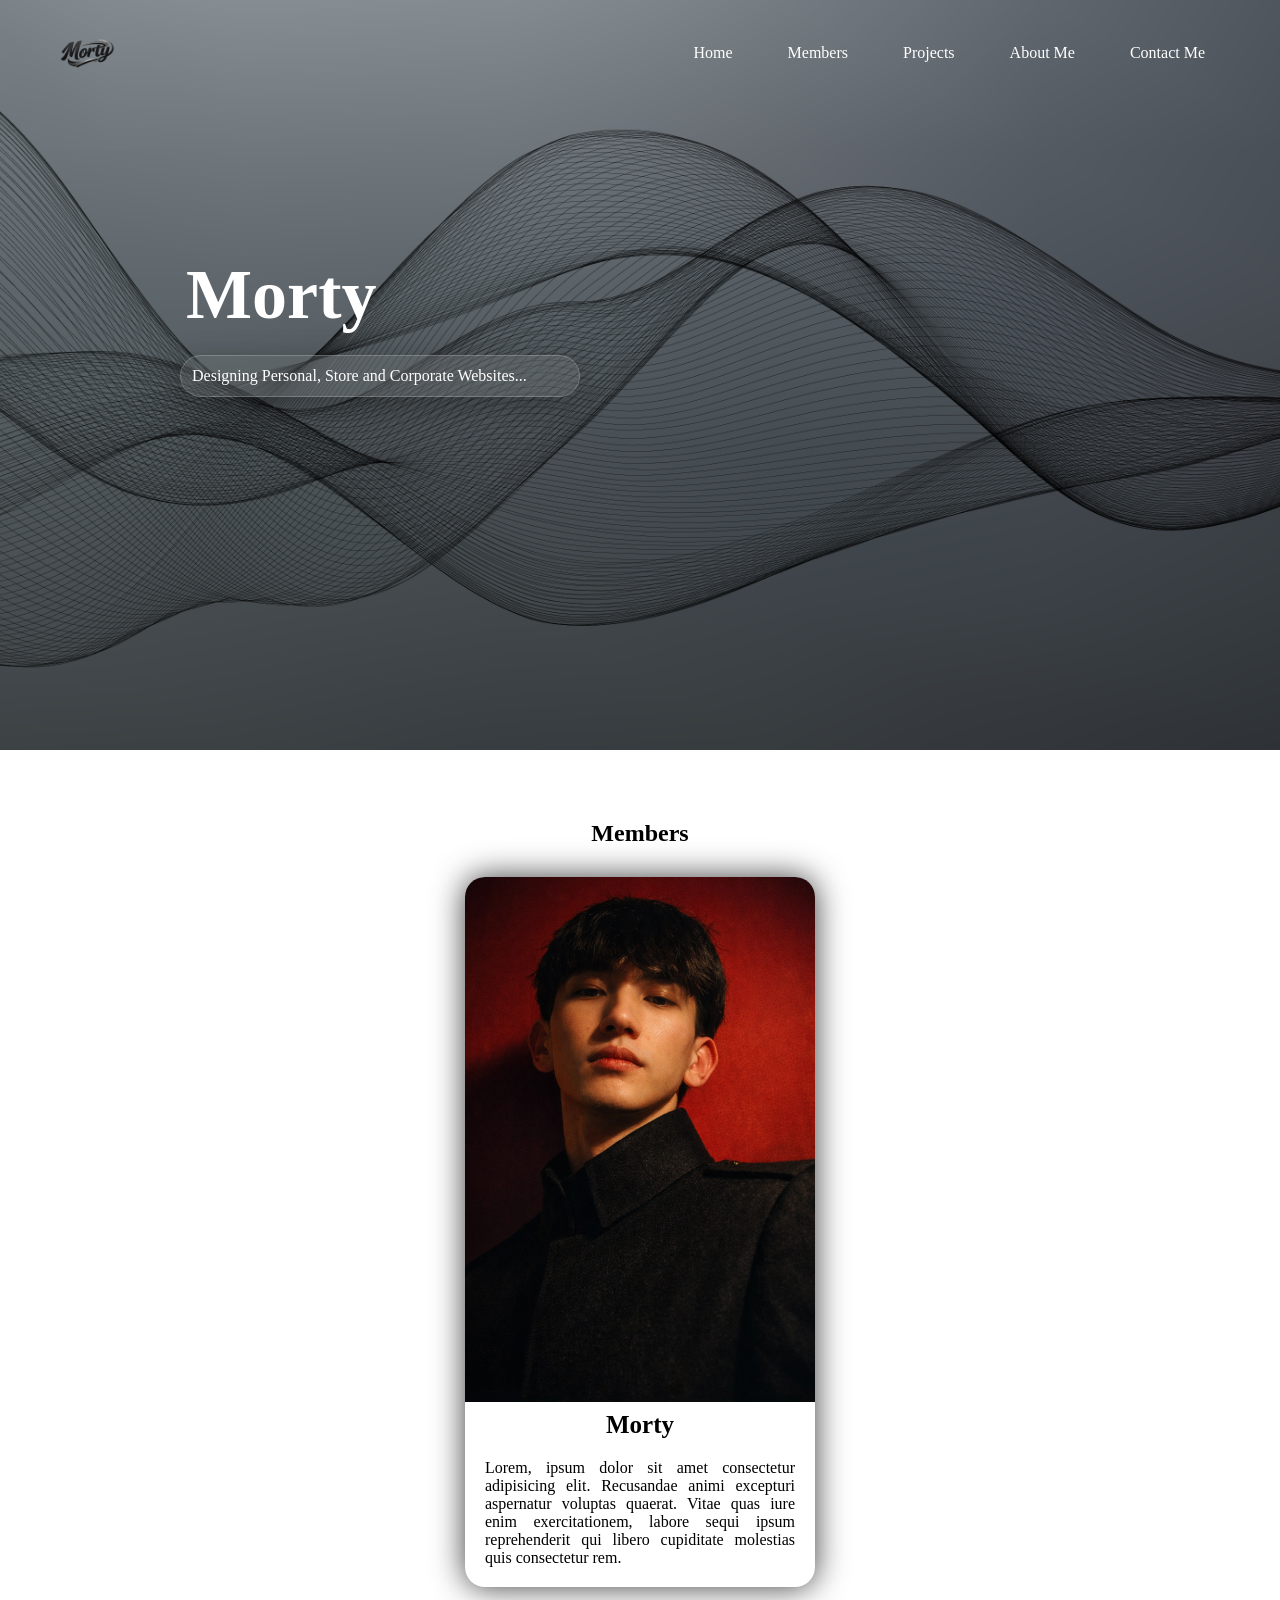
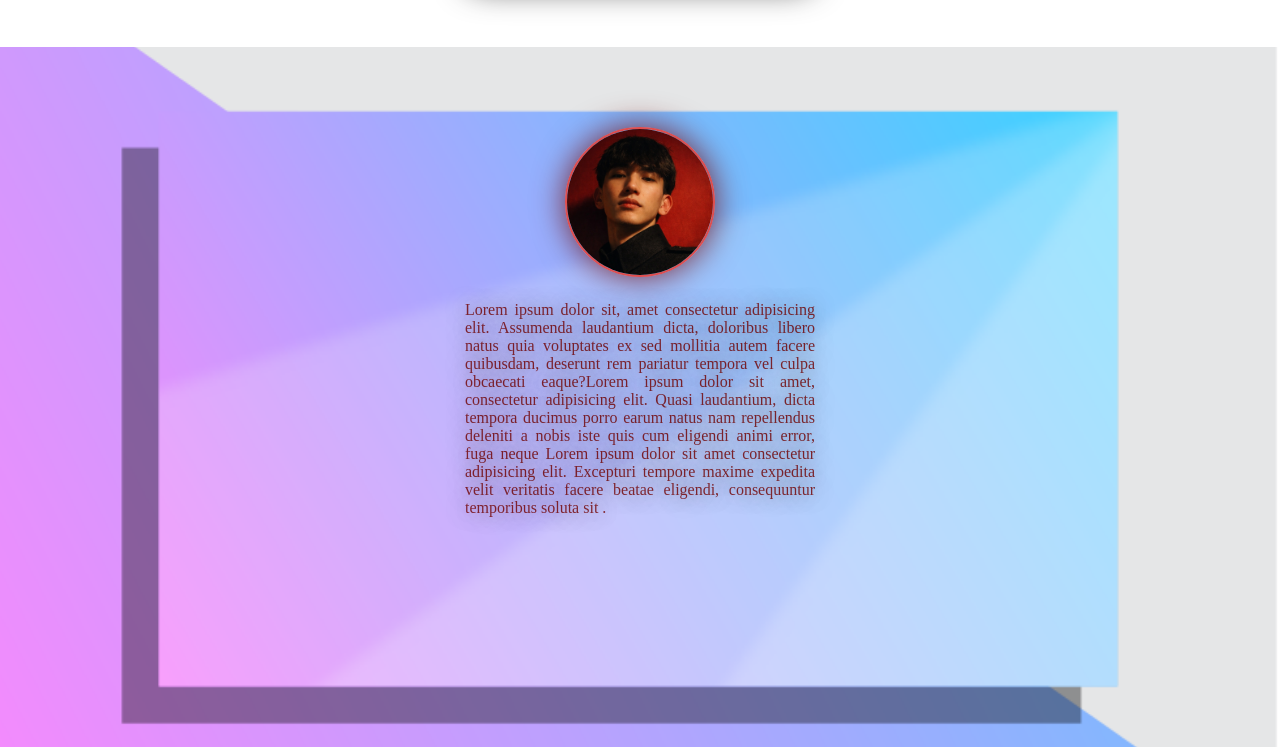
==== Index.html @ 379fee01 "Rename project1.html to Index.html" ====
<!DOCTYPE html>
<html lang="en">
<head>
    <meta charset="UTF-8">
    <meta name="viewport" content="width=device-width, initial-scale=1.0">
    <title>Morty</title>
    <link rel="stylesheet" href="S1.css">
</head>
<body>
    <div id="home" class="header">
        <div class="nav">
            <a href="">
            <img src="images/Square44x44Logo.altform-lightunplated_targetsize-256.png" class="logo" alt="Morty Logo">
            </a>
           
            <ul class="nav-list">
            <a href="#home"><li class="nav-item">Home</li></a>
            <a href="#member"><li class="nav-item">Members</li></a>
            <a href=""><li class="nav-item">Projects</li></a>
            <a href="#about"><li class="nav-item">About Me</li></a>
            <a href=""><li class="nav-item">Contact Me</li></a>
        </ul>
    </div>
        
        <h1 class="title">Morty</h1>
        <p class="subtitle">
            Designing Personal, Store and Corporate Websites...
        </p>
    </div>
    <div id="member" class="member">
        <h2 class="member-h2">Members</h2>
        <ul class="member-list">
            <li class="member-item">
                <img class="member-pic" src="/images/Morty.png" alt="">
                <h3 class="member-name">Morty</h3>
                <p class="member-bio">Lorem, ipsum dolor sit amet consectetur adipisicing elit. Recusandae animi excepturi aspernatur voluptas quaerat. Vitae quas iure enim exercitationem, labore sequi ipsum reprehenderit qui libero cupiditate molestias quis consectetur rem.</p>
            </li>
        </ul>
    </div>
    <div id="about" class="about">
        <div class="about-me">
            <img class="about-pic" src="/images/Morty2.webp" alt="">
            <p class="about-bio">Lorem ipsum dolor sit, amet consectetur adipisicing elit. Assumenda laudantium dicta, doloribus libero natus quia voluptates ex sed mollitia autem facere quibusdam, deserunt rem pariatur tempora vel culpa obcaecati eaque?Lorem ipsum dolor sit amet, consectetur adipisicing elit. Quasi laudantium, dicta tempora ducimus porro earum natus nam repellendus deleniti a nobis iste quis cum eligendi animi error, fuga neque Lorem ipsum dolor sit amet consectetur adipisicing elit. Excepturi tempore maxime expedita velit veritatis facere beatae eligendi, consequuntur temporibus soluta sit .</p>
        </div>

    </div>
    <div class="footer"></div>
</body>
</html>
---- S1.css ----
*{
    margin: 0;
    padding: 0;
    box-sizing: border-box;
    scroll-behavior: smooth;
}

.header{
    height: 750px;
    background-image: url(images/black-background-01.png);
    background-repeat: no-repeat;
    background-size: cover;
    background-position: center;
    color: white ;

}

.nav{

    display: flex;
    align-items: center;
    justify-content: space-between;
    padding: 25px 60px;
}
.logo{

    height: 55px;
    width: auto;
    display: block;
}

.nav-list {

    list-style: none;
    display: flex;
    gap: 25px;
}
a{
    text-decoration: none;
}
.nav-item {
    padding: 10px 15px;
    cursor: pointer;
    color: white;
    transition: 0.3s;


}

.nav-item:hover{
    color: #bdbdbd;
    transform: translateY(-2px);

}

.title {
    font-size: 70px; 
    margin-top: 150px; 
    text-align: left;
    margin-left: 186px;

}

.subtitle {
    text-align: left;
    margin: 20px;
    margin-left: 180px;
    border: 1px solid rgba(255,255,255,0.2);
    padding: 11px;
    border-radius: 30px;
    width: 400px;
    background: rgba(255,255,255,0.08);
    backdrop-filter: blur(40px);
    -webkit-backdrop-filter: blur(40px);
    box-shadow: 0 8px 32px rgba(0,0,0,0.3);
}
.member{
     text-align: center;
     padding: 50px 30px;
}
.member-item:hover{
    transform: translateY(-4px);
    box-shadow: 0 0 40px rgb(114 0 0 / 80%);
}
.member-h2{
    margin: 20px 20px;
}
.member-list{
    list-style-type: none;

}
.member-item{
    display: inline-block;
    width: 350px;
    margin: 10px;
    border-radius: 20px;
    box-shadow: 0 0 32px rgb(59, 59, 59);
}
.member-pic{
    width: 100%;
    border-radius: 20px 20px 0 0;
}
.member-name{
    font-size: 25px;
    margin-top: 5px;
}
.member-bio{
    padding: 20px;
    text-align: justify;
}
.about{
    height: 700px;
    text-align: center;
    background-image: url(/images/pink-white-01.png);
    background-repeat: no-repeat;
    background-size: cover;
    background-position: center;
    
}
.about-me{
    width: 350px;
    text-align: center;
    margin: auto;
}
.about-pic{
    width: 150px;
    border: 2px solid rgb(222, 78, 78);
    border-radius: 50%;
    box-shadow: 0 0 32px rgb(114 0 0 / 80%);
    margin-top: 80px;
    margin-bottom: 20px;
}
.about-bio{
    width: 350px;
    text-align: center;
    text-align: justify;
    color: rgb(114 0 0 / 80%);
    text-shadow: 0 0 20px rgb(107, 104, 104);
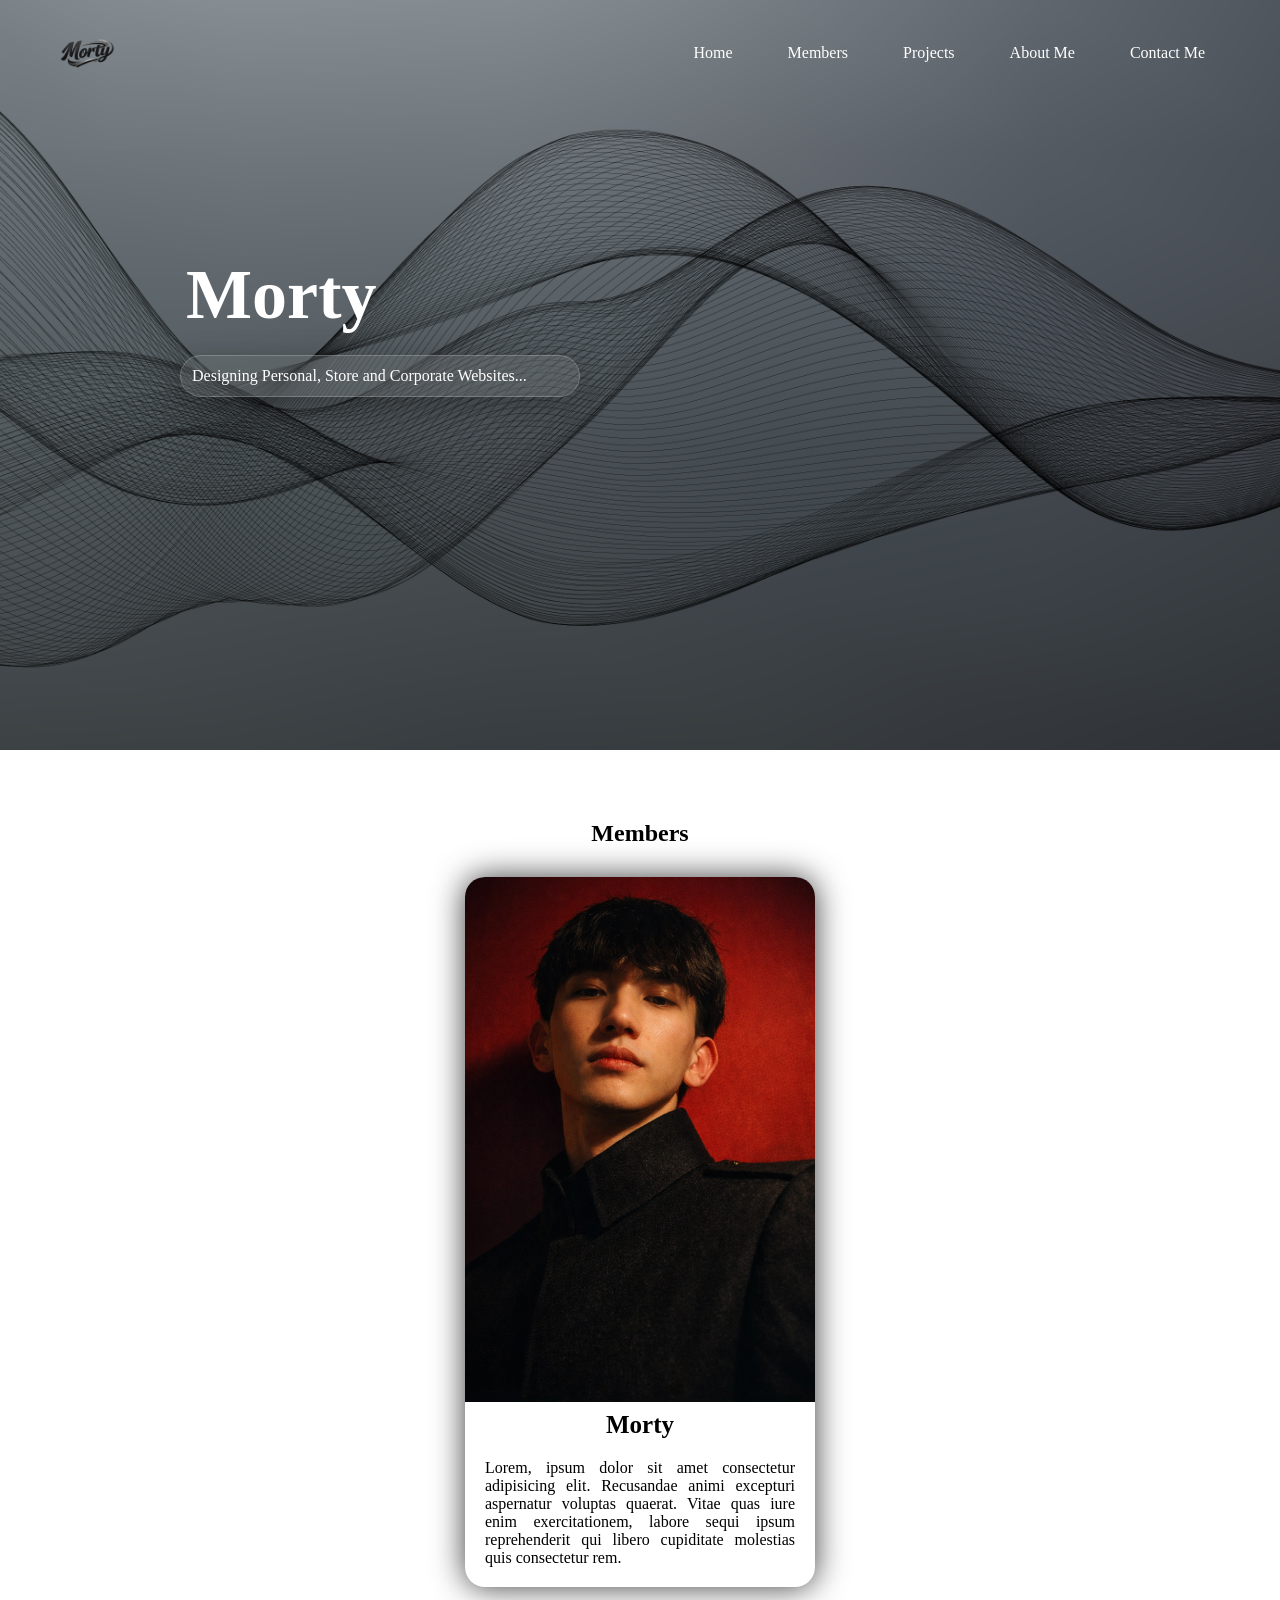
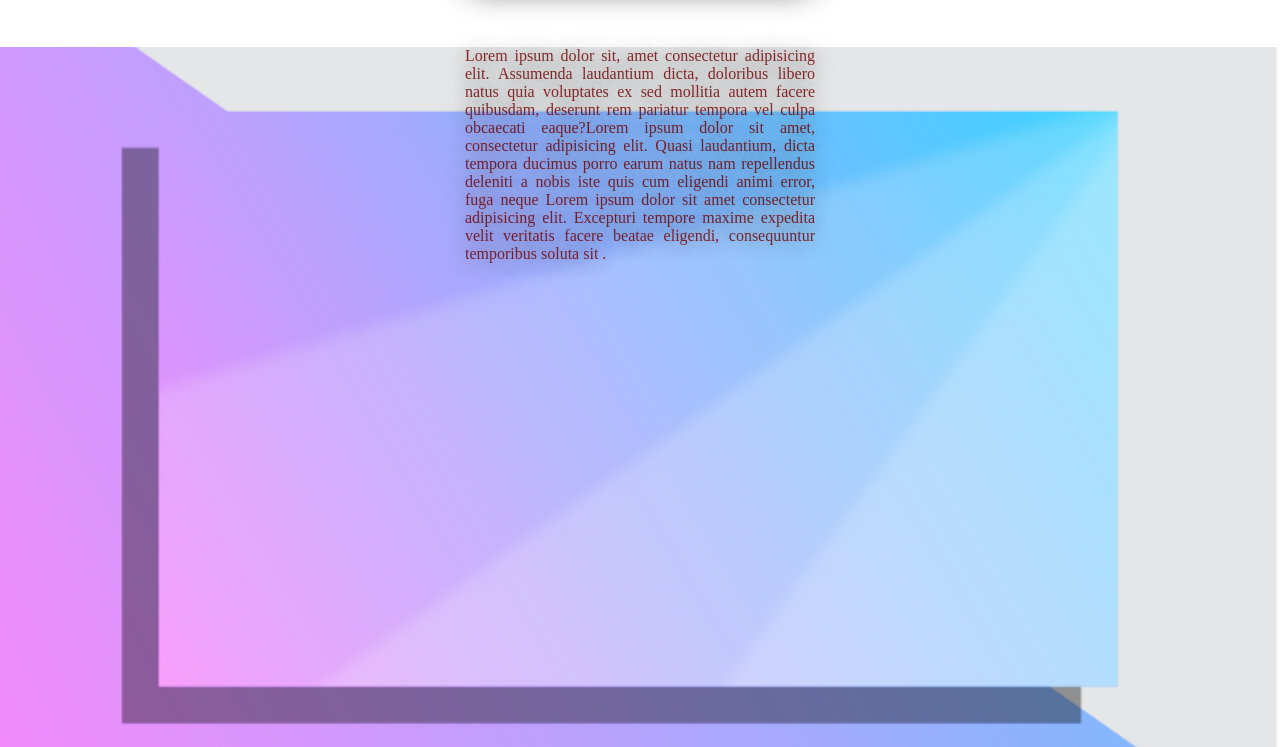
==== commit 9d8c1d0e: "Update Index.html deleted the img tag" ====
--- a/Index.html
+++ b/Index.html
@@ -39,7 +39,6 @@
     </div>
     <div id="about" class="about">
         <div class="about-me">
-            <img class="about-pic" src="/images/Morty2.webp" alt="">
             <p class="about-bio">Lorem ipsum dolor sit, amet consectetur adipisicing elit. Assumenda laudantium dicta, doloribus libero natus quia voluptates ex sed mollitia autem facere quibusdam, deserunt rem pariatur tempora vel culpa obcaecati eaque?Lorem ipsum dolor sit amet, consectetur adipisicing elit. Quasi laudantium, dicta tempora ducimus porro earum natus nam repellendus deleniti a nobis iste quis cum eligendi animi error, fuga neque Lorem ipsum dolor sit amet consectetur adipisicing elit. Excepturi tempore maxime expedita velit veritatis facere beatae eligendi, consequuntur temporibus soluta sit .</p>
         </div>
 
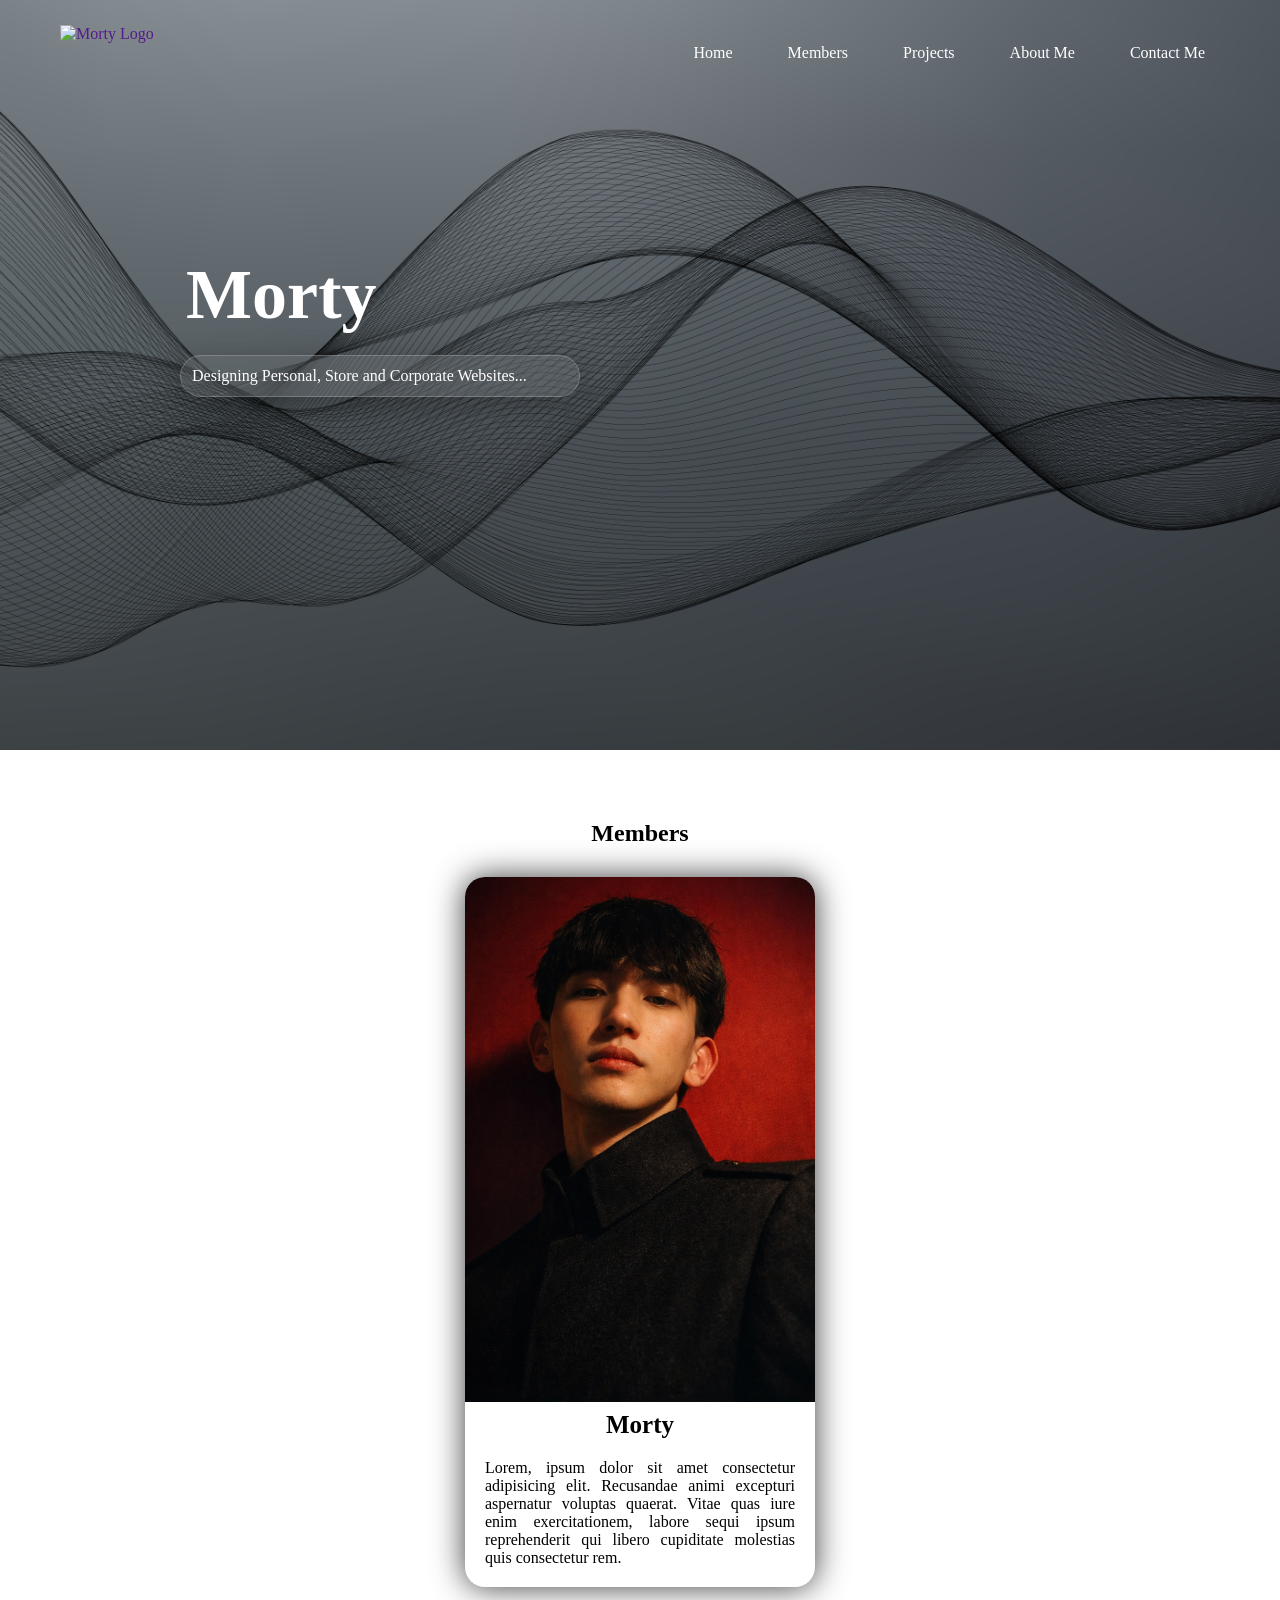
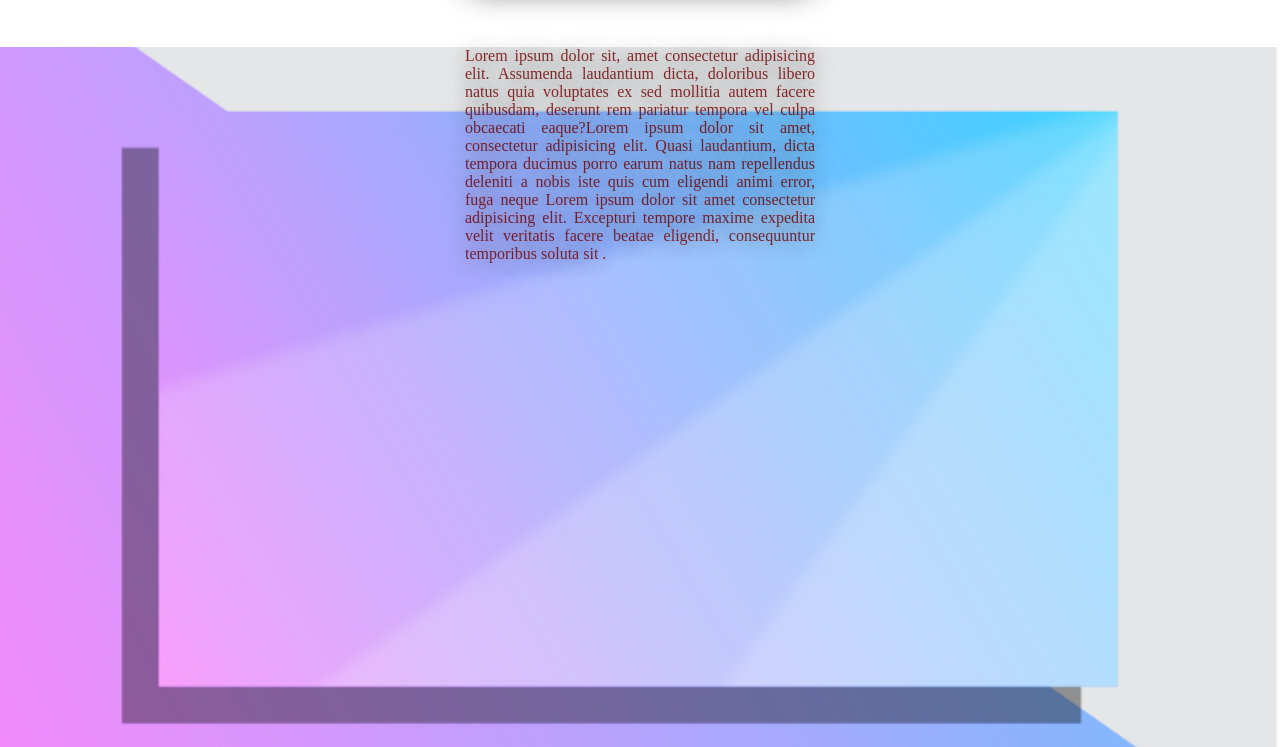
==== commit f1f1d5e4: "Refactor code structure for improved readability and maintainability" ====
--- a/Index.html
+++ b/Index.html
@@ -1,48 +1,68 @@
 <!DOCTYPE html>
 <html lang="en">
+
 <head>
-    <meta charset="UTF-8">
-    <meta name="viewport" content="width=device-width, initial-scale=1.0">
-    <title>Morty</title>
-    <link rel="stylesheet" href="S1.css">
+  <meta charset="UTF-8">
+  <meta name="viewport" content="width=device-width, initial-scale=1.0">
+  <title>Morty</title>
+  <link rel="stylesheet" href="S1.css">
 </head>
+
 <body>
-    <div id="home" class="header">
-        <div class="nav">
-            <a href="">
-            <img src="images/Square44x44Logo.altform-lightunplated_targetsize-256.png" class="logo" alt="Morty Logo">
-            </a>
-           
-            <ul class="nav-list">
-            <a href="#home"><li class="nav-item">Home</li></a>
-            <a href="#member"><li class="nav-item">Members</li></a>
-            <a href=""><li class="nav-item">Projects</li></a>
-            <a href="#about"><li class="nav-item">About Me</li></a>
-            <a href=""><li class="nav-item">Contact Me</li></a>
-        </ul>
+  <div id="home" class="header">
+    <div class="nav">
+      <a href="">
+        <img src="images/favicon.ico" class="logo" alt="Morty Logo">
+      </a>
+
+      <ul class="nav-list">
+        <a href="#home">
+          <li class="nav-item">Home</li>
+        </a>
+        <a href="#member">
+          <li class="nav-item">Members</li>
+        </a>
+        <a href="">
+          <li class="nav-item">Projects</li>
+        </a>
+        <a href="#about">
+          <li class="nav-item">About Me</li>
+        </a>
+        <a href="">
+          <li class="nav-item">Contact Me</li>
+        </a>
+      </ul>
     </div>
-        
-        <h1 class="title">Morty</h1>
-        <p class="subtitle">
-            Designing Personal, Store and Corporate Websites...
-        </p>
+
+    <h1 class="title">Morty</h1>
+    <p class="subtitle">
+      Designing Personal, Store and Corporate Websites...
+    </p>
+  </div>
+  <div id="member" class="member">
+    <h2 class="member-h2">Members</h2>
+    <ul class="member-list">
+      <li class="member-item">
+        <img class="member-pic" src="/images/Morty.png" alt="">
+        <h3 class="member-name">Morty</h3>
+        <p class="member-bio">Lorem, ipsum dolor sit amet consectetur adipisicing elit. Recusandae animi
+          excepturi aspernatur voluptas quaerat. Vitae quas iure enim exercitationem, labore sequi ipsum
+          reprehenderit qui libero cupiditate molestias quis consectetur rem.</p>
+      </li>
+    </ul>
+  </div>
+  <div id="about" class="about">
+    <div class="about-me">
+      <p class="about-bio">Lorem ipsum dolor sit, amet consectetur adipisicing elit. Assumenda laudantium dicta,
+        doloribus libero natus quia voluptates ex sed mollitia autem facere quibusdam, deserunt rem pariatur
+        tempora vel culpa obcaecati eaque?Lorem ipsum dolor sit amet, consectetur adipisicing elit. Quasi
+        laudantium, dicta tempora ducimus porro earum natus nam repellendus deleniti a nobis iste quis cum
+        eligendi animi error, fuga neque Lorem ipsum dolor sit amet consectetur adipisicing elit. Excepturi
+        tempore maxime expedita velit veritatis facere beatae eligendi, consequuntur temporibus soluta sit .</p>
     </div>
-    <div id="member" class="member">
-        <h2 class="member-h2">Members</h2>
-        <ul class="member-list">
-            <li class="member-item">
-                <img class="member-pic" src="/images/Morty.png" alt="">
-                <h3 class="member-name">Morty</h3>
-                <p class="member-bio">Lorem, ipsum dolor sit amet consectetur adipisicing elit. Recusandae animi excepturi aspernatur voluptas quaerat. Vitae quas iure enim exercitationem, labore sequi ipsum reprehenderit qui libero cupiditate molestias quis consectetur rem.</p>
-            </li>
-        </ul>
-    </div>
-    <div id="about" class="about">
-        <div class="about-me">
-            <p class="about-bio">Lorem ipsum dolor sit, amet consectetur adipisicing elit. Assumenda laudantium dicta, doloribus libero natus quia voluptates ex sed mollitia autem facere quibusdam, deserunt rem pariatur tempora vel culpa obcaecati eaque?Lorem ipsum dolor sit amet, consectetur adipisicing elit. Quasi laudantium, dicta tempora ducimus porro earum natus nam repellendus deleniti a nobis iste quis cum eligendi animi error, fuga neque Lorem ipsum dolor sit amet consectetur adipisicing elit. Excepturi tempore maxime expedita velit veritatis facere beatae eligendi, consequuntur temporibus soluta sit .</p>
-        </div>
 
-    </div>
-    <div class="footer"></div>
+  </div>
+  <div class="footer"></div>
 </body>
+
 </html>
